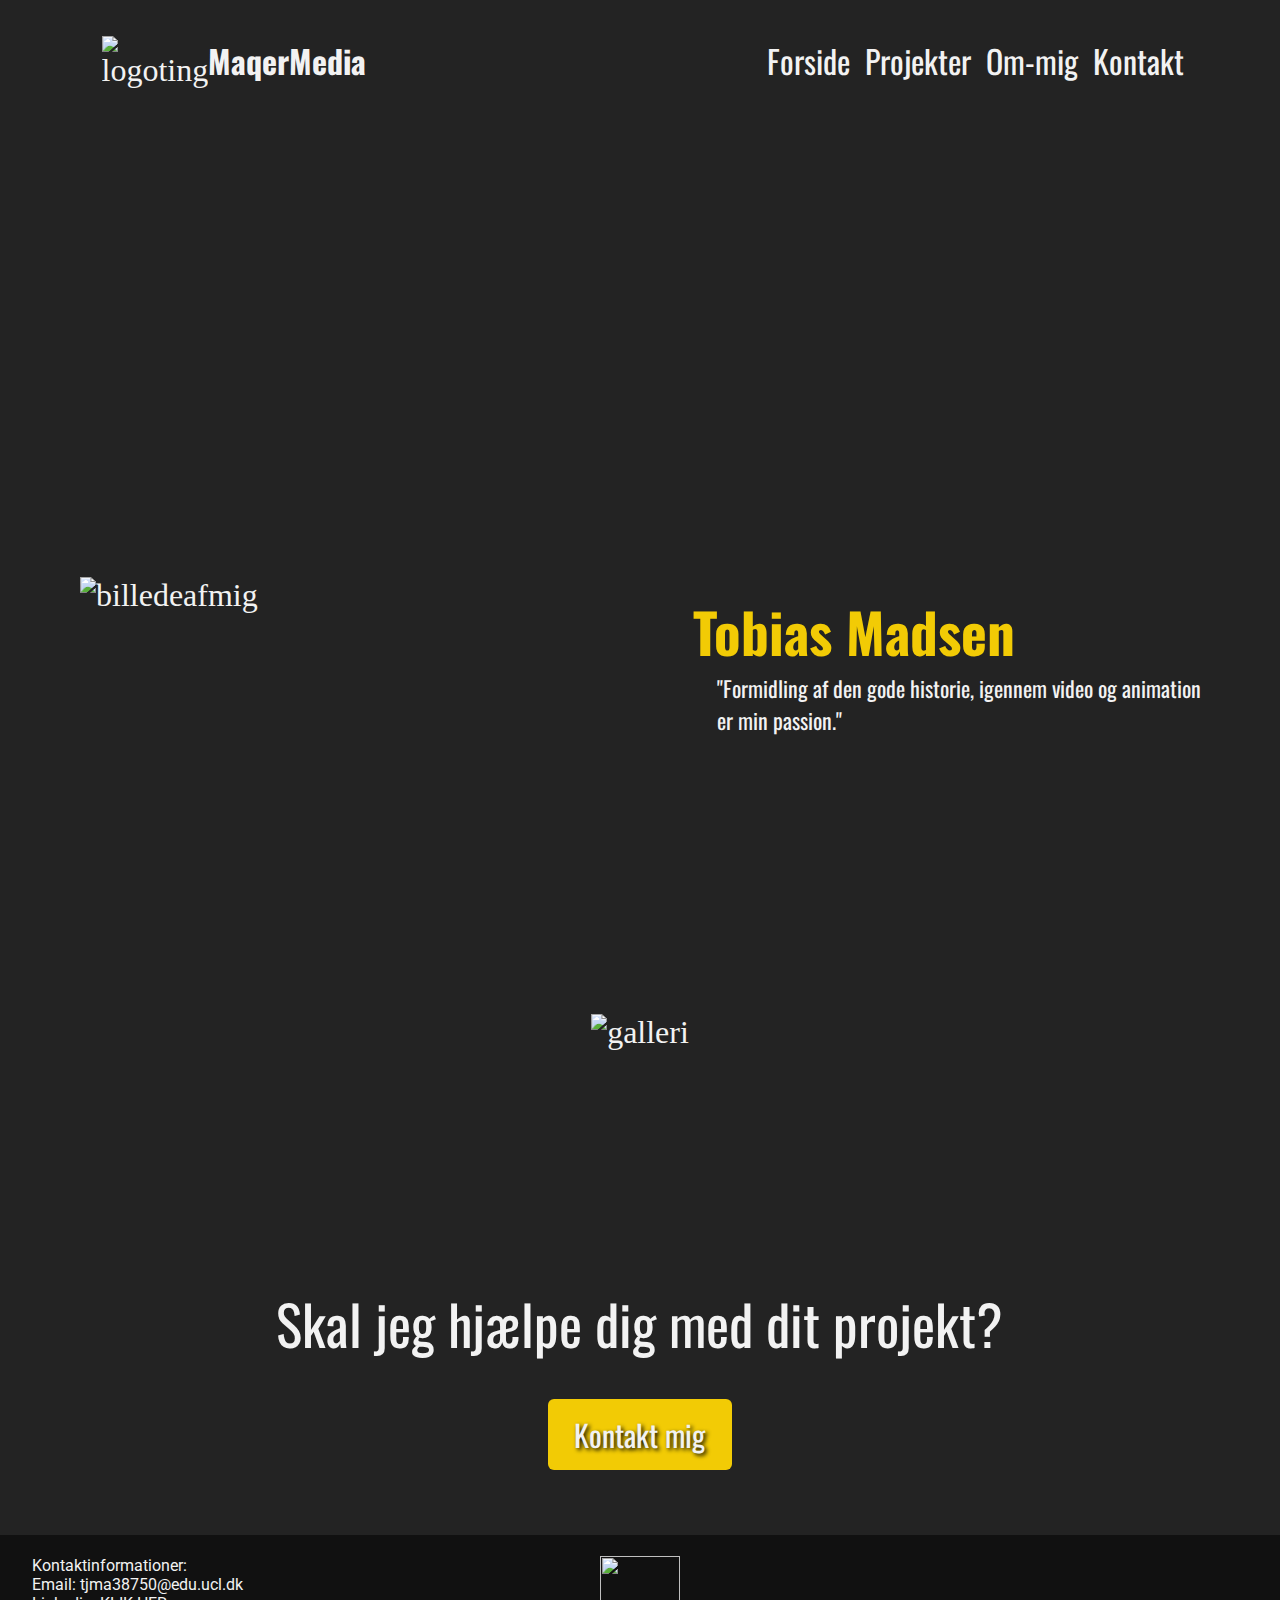
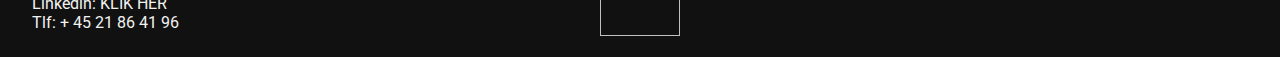
==== index.html @ d1751c5b "update index" ====
<!DOCTYPE html>
<html lang="en" dir="ltr">
  <head>
    <style>
@import url('https://fonts.googleapis.com/css2?family=Oswald:wght@200;300;400;500;600;700&family=Roboto:ital,wght@0,100;0,300;0,400;0,500;0,700;0,900;1,100;1,300;1,400;1,500;1,700;1,900&display=swap');
</style>
    <meta charset="utf-8">
    <meta name="viewport" content="width=device-width, initial-scale=1.0">
    <link rel="stylesheet" href="eksamenstyle.css">
    <title>praesentationsportfolio</title>
  </head>
  <body>
    <div class="container">
        <div class="header">MaqerMedia</div>
        <div class="navigation">
          <a href="index.html">
           <div class="forsideknap">Forside</div>
          </a>
          <a href="projektereksamen.html">
           <div class="projekterknap">Projekter</div>
          </a>
          <a href="ommig.html">
           <div class="ommigknap">Om-mig</div>
          </a>
          <a href="kontakt.html">
           <div class="kontaktknap">Kontakt</div>
           </a>
        </div>
        <div id="logo">
         <a href="index.html">
          <img src="billeder/logo-maqer.png" alt="logoting" id="logosize">
         </a>
        </div>
        <video autoplay muted loop id="myVideo">
         <source src="billeder/praesentationsvideo.mp4" type="video/mp4">
        </video>
        <div id="praesentation">
          <img src="billeder/profilbilledetest.jpg" alt="billedeafmig" id="profilbillede">
          <h1 class="praesentationsheader">Tobias Madsen</h1>
          <h2 class="praesentationstekst">"Formidling af den gode historie,
igennem video og animation er min passion."</h2>
        </div>
        <div id="projekter">
          <div class="videoprojektbox">
           <a href="projektereksamen.html#videoprojektblog">
            <video class="videoprojekt" autoplay muted loop>
            <source src="billeder/praesentationsvideo.mp4" type="video/mp4">
            </video>
           </a>
          </div>
        <div class="fotogalleribox">
            <a href="projektereksamen.html#galleriprojekt">
             <img class="fotogalleri" src="billeder/mitur.jpg" alt="galleri">
            </a>
          </div>
        <div class="movingartbox">
            <a href="projektereksamen.html#movingartprojektblog">
              <video class="movingart" autoplay muted loop>
              <source src="billeder/movingartworkshop_eksamen.mp4" type="video/mp4">
            </a>
        </div>
        </div>
         <div id="ctatekst">
           <h1 class="ctaheader">Skal jeg hjælpe dig med dit projekt?</h1>
         <div class="calltoactionknap">
           <a href="kontakt.html">
             <div class="ctabutton">Kontakt mig</div>
           </a>
         </div>
        </div>
        <div id="footer">
          <div class="footera">Kontaktinformationer:</div>
          <div class="footerb">Email: tjma38750@edu.ucl.dk</div>
          <a class="logofooterlink" href="index.html">
           <img src="billeder/logo-maqer.png" id="logofooter">
          </a>
          <div class="linkedintekst">
          <a href="https://www.linkedin.com/in/tobias-madsen-738682167" target="_blank">
          <div class="linkedin">Linkedin: KLIK HER</div>
          </a>
          <p>Tlf: + 45 21 86 41 96</p>
          </div>
        </div>
    </div>
  </body>
</html>
---- eksamenstyle.css ----
html, body {
  font-style:
  max-width: 1920px;
  margin: auto;
  background-color: #232323;
}

body * {
	margin:          unset;
	box-sizing:      unset;
	padding:         unset;
	font-size:       unset;
	color:           unset;
	text-decoration: unset;
}

a {
color: #f2f2f2;
}

@media only screen and (min-width: 1000px) {
  .container > div {
      display: flex;
      justify-content: center;
      align-items: center;
      font-size: 2em;
  }

  .container > a {
          display: flex;
          justify-content: center;
          align-items: center;
          font-size: 2em;
  }

  .header {
     font-family: 'Oswald', sans-serif;
     font-weight: bold;
     grid-area: h;
     color: #f2f2f2;
     height: 120px;
  }

  .navigation {
    top: 0;
    max-width: 100%;
    width: 75%;
    height: auto;
    grid-area: nav;
    grid-gap: 5%;
    white-space: nowrap;
    font-family: 'Oswald', sans-serif;
    font-weight: normal;
    font-size: 2px;
    color: #f2f2f2;
  }

  #logo {
     grid-area: m;
  }

  #logosize {
    margin: auto;
    padding-top: 5px;
    height: 120px;
    width: 120px;
}

  #logofooter {
     margin: auto;
     height: 80px;
     width: 80px;
  }

  .logofooterlink {
    margin: auto;
    grid-area: lofo;
    height: 80px;
    width: 80px;
    align-content: center;
    justify-content: center;
  }

  #profilbillede {
     width: 100%;
     object-fit: cover;
     grid-area: pr;
     margin-top: 10%;
     padding-left: 25%;
  }

  #myVideo {
    grid-area: hv;
    max-width: 100%;
    height: auto;
    filter: brightness(0.8);

  }

  .fotogalleri {
    width: 100%;
    height: auto;
    object-fit: cover;
  }

  .fotogalleribox {
    grid-area: et;
  }

  .videoprojekt {
      width: 100%;
      height: auto;
      object-fit: cover;
  }

  .videoprojektbox {
      grid-area: to;
  }

  .movingartbox {
     grid-area: fire;
     color: #f2f2f2;
     width: 100%;
  }

  .movingart {
    width: 100%;
    height: auto;
    object-fit: cover;
  }

  .ctaheader {
     grid-area: ctahead;
     font-weight: normal;
     font-size: 55px;
     margin-top: 10%;
     text-align: center;
  }

  .calltoactionknap {
    grid-area: ctabutt;
    background-color: #F2CB05;
    border: none;
    text-align: center;
    font-size: 30px;
    margin-top: 8%;
    margin-bottom: 15%;
    cursor: pointer;
    border-radius: 6px;
    padding: 3% 6%
  }

  .ctabutton {
    text-shadow: 2px 2px 4px black;
  }

  .footera {
    grid-area: foa;
    padding-left: 6%;
    padding-top: 4%;
  }

  .footerb {
    grid-area: fob;
    padding-left: 6%;
  }

  .linkedintekst {
    grid-area: linkdin;
    padding-left: 6%;
    padding-bottom: 25px;
  }

  #footer {
    grid-area: foot;
    display: grid;
    color: #f2f2f2;
    width: 100%;
    background-color: #111111;
    font-family: 'Roboto', sans-serif;
    font-size: 16px;
    height: auto;
    grid-template-columns: repeat(12, 1fr);
    grid-template-areas:
        ". . . . . lofo lofo . . . . ."
        "foa foa foa foa foa lofo lofo . . . . ."
        "fob fob fob fob fob lofo lofo . . . . ."
        "linkdin linkdin linkdin linkdin linkdin lofo lofo . . . . ."
        ". . . . . lofo lofo . . . . .";
  }

  .container {
      height: auto;
      display: grid;
      grid-gap: 0px;
      place-items: center;
      grid-template-columns: repeat(12, 1fr);
      grid-template-areas:
          ". m h . . . . nav nav nav nav ."
          "hv hv hv hv hv hv hv hv hv hv hv hv"
          "o o o o o o o o o o o o"
          "p p p p p p p p p p p p"
          "c c c c c c c c c c c c"
          "foot foot foot foot foot foot foot foot foot foot foot foot";
  }

  #ctatekst {
     grid-area: c;
     font-family: 'Oswald', sans-serif;
     color: #f2f2f2;
     display: grid;
     height: auto;
     grid-gap: 0%;;
     place-items: center;
     grid-template-columns: repeat(12, 1fr);
     grid-template-areas:
         ". ctahead ctahead ctahead ctahead ctahead ctahead ctahead ctahead ctahead ctahead ."
         ". . . ctabutt ctabutt ctabutt ctabutt ctabutt ctabutt . . .";
  }

  #projekter {
     grid-area: p;
     height: auto;
     color: #f2f2f2e;
     display: grid;
     grid-gap: 0%;
     place-items: center;
     grid-template-columns: repeat(12, 1fr);
     grid-template-areas:
         "to to to to to to to to to to to to"
         "et et et et et et et et et et et et"
         "fire fire fire fire fire fire fire fire fire fire fire fire";
  }

  #praesentation {
     grid-area: o;
     height: auto;
     color: #f2f2f2;
     display: grid;
     height: 100%;
     grid-gap: 0%;
     place-items: center;
     grid-template-columns: repeat(12, 1fr);
     grid-template-areas:
         "pr pr pr pr pr pr prhe prhe prhe prhe prhe prhe"
         "pr pr pr pr pr pr prte prte prte prte prte prte"
         "pr pr pr pr pr pr . . . . . .";
  }

  .praesentationsheader {
     grid-area: prhe;
     font-family: 'Oswald', sans-serif;
     font-weight: bold;
     font-size: 55px;
     padding-right: 33%;
     padding-top: 50%;
     color: #F2CB05;
     text-align: left;
  }

  .praesentationstekst {
     grid-area: prte;
     font-family: 'Oswald', sans-serif;
     font-weight: normal;
     font-size: 22px;
     color: #f2f2f2;
     text-align: left;
     padding-left: 12%;
     margin-bottom: 120px;
     margin-right: 60px;
  }
}

@media only screen and (max-width: 1000px) {
  .container > div {
      display: flex;
      justify-content: center;
      align-items: center;
      font-size: 2em;
  }

  .container > a {
          display: flex;
          justify-content: center;
          align-items: center;
          font-size: 2em;
  }

  .header {
     font-family: 'Oswald', sans-serif;
     font-weight: bold;
     grid-area: h;
     color: #f2f2f2;
     height: 100px;
  }

  .navigation {
    position: sticky;
    top: 0;
    max-width: 100%;
    width: 100%;
    height: auto;
    grid-area: nav;
    grid-gap: 4%;
    white-space: nowrap;
    font-family: 'Oswald', sans-serif;
    font-weight: normal;
    color: #f2f2f2;
    background-color: #111111;
    padding-top: 4%;
    padding-bottom: 4%;
  }

  #logo {
     grid-area: m;
  }

  #logosize {
    margin: auto;
    padding-top: 5px;
    height: 120px;
    width: 120px;
}

  #logofooter {
     margin: auto;
     height: 75px;
     width: 75px;
     padding-top: 3%;
  }

  .logofooterlink {
    margin: auto;
    grid-area: lofo;
    height: 80px;
    width: 80px;
    align-content: center;
    justify-content: center;
  }

  #profilbillede {
     width: 248%;
     padding-left: 10%;
     object-fit: cover;
     grid-area: pr;
     margin-top: 50%;
     padding-left: 100px;
  }

  #myVideo {
    grid-area: hv;
    max-width: 100%;
    height: auto;
    filter: brightness(0.8);

  }

  .praesentationsheader {
     grid-area: prhe;
     font-family: 'Oswald', sans-serif;
     font-weight: bold;
     font-size: 57px;
     text-align: left;
     padding-left: 75%;
     padding-top: 40%;
     color: #F2CB05;
  }

  .praesentationstekst {
     grid-area: prte;
     font-family: 'Oswald', sans-serif;
     font-weight: normal;
     font-size: 22px;
     color: #f2f2f2;
     text-align: left;
     padding-left: 66px;
     margin-bottom: 60%;
     margin-right: 30px;
  }

  .fotogalleri {
    width: 100%;
    height: auto;
    object-fit: cover;
  }

  .fotogalleribox {
    grid-area: et;
  }

  .videoprojekt {
      width: 100%;
      height: auto;
      object-fit: cover;
  }

  .videoprojektbox {
      grid-area: to;
  }

  .movingartbox {
     grid-area: fire;
     color: #f2f2f2;
     width: 100%;
  }

  .movingart {
    width: 100%;
    height: auto;
    object-fit: cover;
  }

  .ctaheader {
     grid-area: ctahead;
     font-weight: normal;
     font-size: 45px;
     margin-top: 10%;
     text-align: center;
  }

  .calltoactionknap {
    grid-area: ctabutt;
    background-color: #F2CB05;
    border: none;
    text-align: center;
    font-size: 30px;
    margin-top: 8%;
    margin-bottom: 15%;
    cursor: pointer;
    border-radius: 6px;
    padding: 3% 6%
  }

  .ctabutton {
    text-shadow: 2px 2px 4px black;
  }

  .footera {
    grid-area: foa;
    padding-left: 6%;
    padding-top: 4%;
  }

  .footerb {
    grid-area: fob;
    padding-left: 6%;
  }

  .linkedintekst {
    grid-area: linkdin;
    padding-left: 6%;
  }

  #footer {
    grid-area: foot;
    display: grid;
    color: #f2f2f2;
    width: 100%;
    background-color: #111111;
    font-family: 'Roboto', sans-serif;
    font-size: 12px;
    height: auto;
    grid-template-columns: repeat(12, 1fr);
    grid-template-areas:
        ". . . . . lofo lofo . . . . ."
        "foa foa foa foa foa lofo lofo . . . . ."
        "fob fob fob fob fob lofo lofo . . . . ."
        "linkdin linkdin linkdin linkdin linkdin lofo lofo . . . . ."
        ". . . . . lofo lofo . . . . .";
  }

  .container {
      height: auto;
      display: grid;
      grid-gap: 0px;
      place-items: center;
      grid-template-columns: repeat(12, 1fr);
      grid-template-areas:
          ". m m . . h h . . . . ."
          "hv hv hv hv hv hv hv hv hv hv hv hv"
          "nav nav nav nav nav nav nav nav nav nav nav nav"
          "o o o o o o o o o o o o"
          "p p p p p p p p p p p p"
          "c c c c c c c c c c c c"
          "foot foot foot foot foot foot foot foot foot foot foot foot";
  }

  #ctatekst {
     grid-area: c;
     font-family: 'Oswald', sans-serif;
     height: auto;
     color: #f2f2f2;
     display: grid;
     height: auto;
     grid-gap: 0%;;
     place-items: center;
     grid-template-columns: repeat(12, 1fr);
     grid-template-areas:
         ". ctahead ctahead ctahead ctahead ctahead ctahead ctahead ctahead ctahead ctahead ."
         ". . . ctabutt ctabutt ctabutt ctabutt ctabutt ctabutt . . .";
  }

  #projekter {
     grid-area: p;
     height: auto;
     color: #f2f2f2e;
     display: grid;
     grid-gap: 0%;
     place-items: center;
     grid-template-columns: repeat(12, 1fr);
     grid-template-areas:
         "to to to to to to to to to to to to"
         "et et et et et et et et et et et et"
         "fire fire fire fire fire fire fire fire fire fire fire fire";
  }

  #praesentation {
     grid-area: o;
     height: auto;
     color: #f2f2f2;
     display: grid;
     height: 100%;
     grid-gap: 0%;
     margin-top: -20%;
     place-items: center;
     grid-template-columns: repeat(12, 1fr);
     grid-template-areas:
         "pr pr pr pr pr pr pr prhe . . . ."
         "pr pr pr pr pr pr pr prte prte prte prte .";
  }

  .contaionerprojekterfooter {
      height: auto;
      display: grid;
      grid-gap: 0px;
      place-items: center;
      grid-template-columns: repeat(12, 1fr);
      grid-template-areas:
          "foot foot foot foot foot foot foot foot foot foot foot foot";
  }
}

box-sizing: border-box; {
}

 .overskrift {
   display: flex;
   align-items: center;
   justify-content: center;
   font-family: 'Oswald', sans-serif;
   font-weight: normal;
   font-size: 300%;
   color: #f2f2f2;
   padding-top: 30px;
   padding-bottom: 30px;
   background-color: #111111;
}

 .projekterblog {
   display: flex;
   align-items: center;
   justify-content: center;
 }

 .blog {
   width: 100%;
   padding-bottom: 40px;
 }

 .projekttitel {
   display: flex;
   align-items: center;
   justify-content: center;
   font-family: 'Oswald', sans-serif;
   font-weight: normal;
   font-size: 200%;
   padding-bottom: 20px;
   color: #f2f2f2;
 }

 #videoprojektblog {
   width: 65%;
   display: flex;
   justify-content: center;
   align-items: center;
   margin-left: auto;
   margin-right: auto;
 }

 #movingartprojektblog {
   width: 50%;
   display: flex;
   justify-content: center;
   align-items: center;
   margin-left: auto;
   margin-right: auto;
 }

 #undervandetblog {
   width: 50%;
   display: flex;
   justify-content: center;
   align-items: center;
   margin-left: auto;
   margin-right: auto;
 }

 .blogindlaeg {
    padding: 20px;
    margin-top: 40px;
    background-color: #111111;
 }

 .projektbeskrivelse {
   font-family: 'Oswald', sans-serif;
   margin-left: auto;
   margin-right: auto;
   width: 50%;
   font-size: 115%;
   padding-top: 10px;
   padding-bottom: 10px;
   color: #f2f2f2;
}

.projektblogbody {
  margin-left: auto;
  font-family: 'Roboto', sans-serif;
    margin-right: auto;
    width: 50%;
    color: #f2f2f2;
}

.sprite {
	width: 500px;
	height: 1000px;
	background: url('billeder/fireworkanimation-01.png') 0 0 no-repeat;
	animation: play 1s steps(11) infinite;
  margin-left: auto;
  margin-right: auto;
}

@media only screen and (max-width: 600px) {
  .sprite {
    width: 410px;
 }
}

@keyframes play {
	0%{background-position:0px;}
   100% { background-position: -5500px; }
}

.neon {
  font-family: Brush Script MT, cursive;
  color: white;
  display: flex;
  justify-content: center;
  align-items: center;
  margin-left: auto;
  margin-right: auto;
  font-size: 650%;
  height: 200px;
  text-shadow:
   0 0 0.125em white,
   0 0 0.60em white;
   animation: glow 1s ease-in-out infinite;
   animation-name: neonanimation;
   animation-duration: 4s;
   animation-iteration-count: infinite;
}

@keyframes neonanimation {
  0% {
    transform: style;
    color: grey;
    text-shadow:
     0 0 black,
     0 0 black;
  }
  10% {
    transform: style;
    color: white;
    text-shadow:
     0 0 0.140em white,
     0 0 0.8em white;
  }
  97% {
    transform: style;
    color: white;
    text-shadow:
     0 0 0.120em white,
     0 0 0.4em white;
  }
  99% {
    transform: style;
    color: grey;
    text-shadow:
     0 0 black,
     0 0 black;
  }
  100% {
    transform: style;
    text-shadow:
     0 0 0.140em white,
     0 0 0.8em white;
  }
}

@media only screen and (max-width: 1000px) {
  .neon {
    font-size: 350%;
 }
}

.billede1 {
  grid-area: bill1;
  width: 100%;
}

.billede2 {
  grid-area: bill2;
  width: 100%;
}

.billede3 {
  grid-area: bill3;
  width: 100%;
}

.billede4 {
  grid-area: bill4;
  width: 100%;
}

.billede5 {
  grid-area: bill5;
  width: 100%;
}

.billede6 {
  grid-area: bill6;
  width: 100%;
}

.billede7 {
  grid-area: bill7;
  width: 100%;
}

.billede8 {
  grid-area: bill8;
  width: 100%;
}

#galleriprojekt {
  display: grid;
  grid-gap: 0px;
  margin-left: auto;
  margin-right: auto;
  grid-template-columns: repeat(12, 1fr);
  grid-template-areas:
      ". bill1 bill1 bill1 bill1 bill1 bill2 bill2 bill2 bill2 bill2 ."
      ". bill3 bill3 bill3 bill3 bill3 bill4 bill4 bill4 bill4 bill4 ."
      ". bill5 bill5 bill5 bill5 bill5 bill6 bill6 bill6 bill6 bill6 ."
      ". bill7 bill7 bill7 bill7 bill7 bill8 bill8 bill8 bill8 bill8 .";
}

.forsideknap:hover {
  color: #F2CB05;
}

.projekterknap:hover {
  color: #F2CB05;
}

.ommigknap:hover {
  color: #F2CB05;
}

.kontaktknap:hover {
  color: #F2CB05;
}

.calltoactionknap:hover {
  background-color: #BFA000;
}

.profilbillede2 {
  width: 50%;
  display: flex;
  align-items: center;
  justify-content: center;
  margin-left: auto;
  margin-right: auto;
}

.blogindlaegvideoommig {
  background-color: #111111;
  padding-bottom: 20px;
}

.kompetencegrid {
  display: flex;
  justify-content: center;
  align-items: center;
  grid-gap: 2.5%;
  background-color: #111111;
  padding-top: 15px;
  padding-bottom: 30px;
  margin-bottom: 30px;
}

.adobeanimate {
  grid-area: adan;
  width: 5%;
  height: auto;
}

.adobepremier {
  grid-area: adpr;
  width: 5%;
  height: auto;
}

.adobelight {
  grid-area: adli;
  width: 5%;
  height: auto;
}

.adobephoto {
  grid-area: adph;
  width: 5%;
  height: auto;
}

.adobeill {
  grid-area: adil;
  width: 5%;
  height: auto;
}

.adobeind {
  grid-area: adin;
  width: 5%;
  height: auto;
}

.adobexd {
  grid-area: adxd;
  width: 5%;
  height: auto;
}

.kontakticoner {
  text-align: center;
  padding-top: 35px;
}

.iconlinks {
  width: 13%;
  height: auto;
}

.projektbeskrivelsekontakt {
  text-align: center;
  font-family: 'Oswald', sans-serif;
  margin-left: auto;
  margin-right: auto;
  max-width: 65%;
  font-size: 155%;
  padding-top: 3%;
  padding-bottom: 10px;
  color: #f2f2f2;
}

.projektblogbodykontakt {
  text-align: center;
  margin-left: auto;
  font-family: 'Roboto', sans-serif;
    margin-right: auto;
    width: 50%;
    color: #f2f2f2;
    background-color: #111111;
}
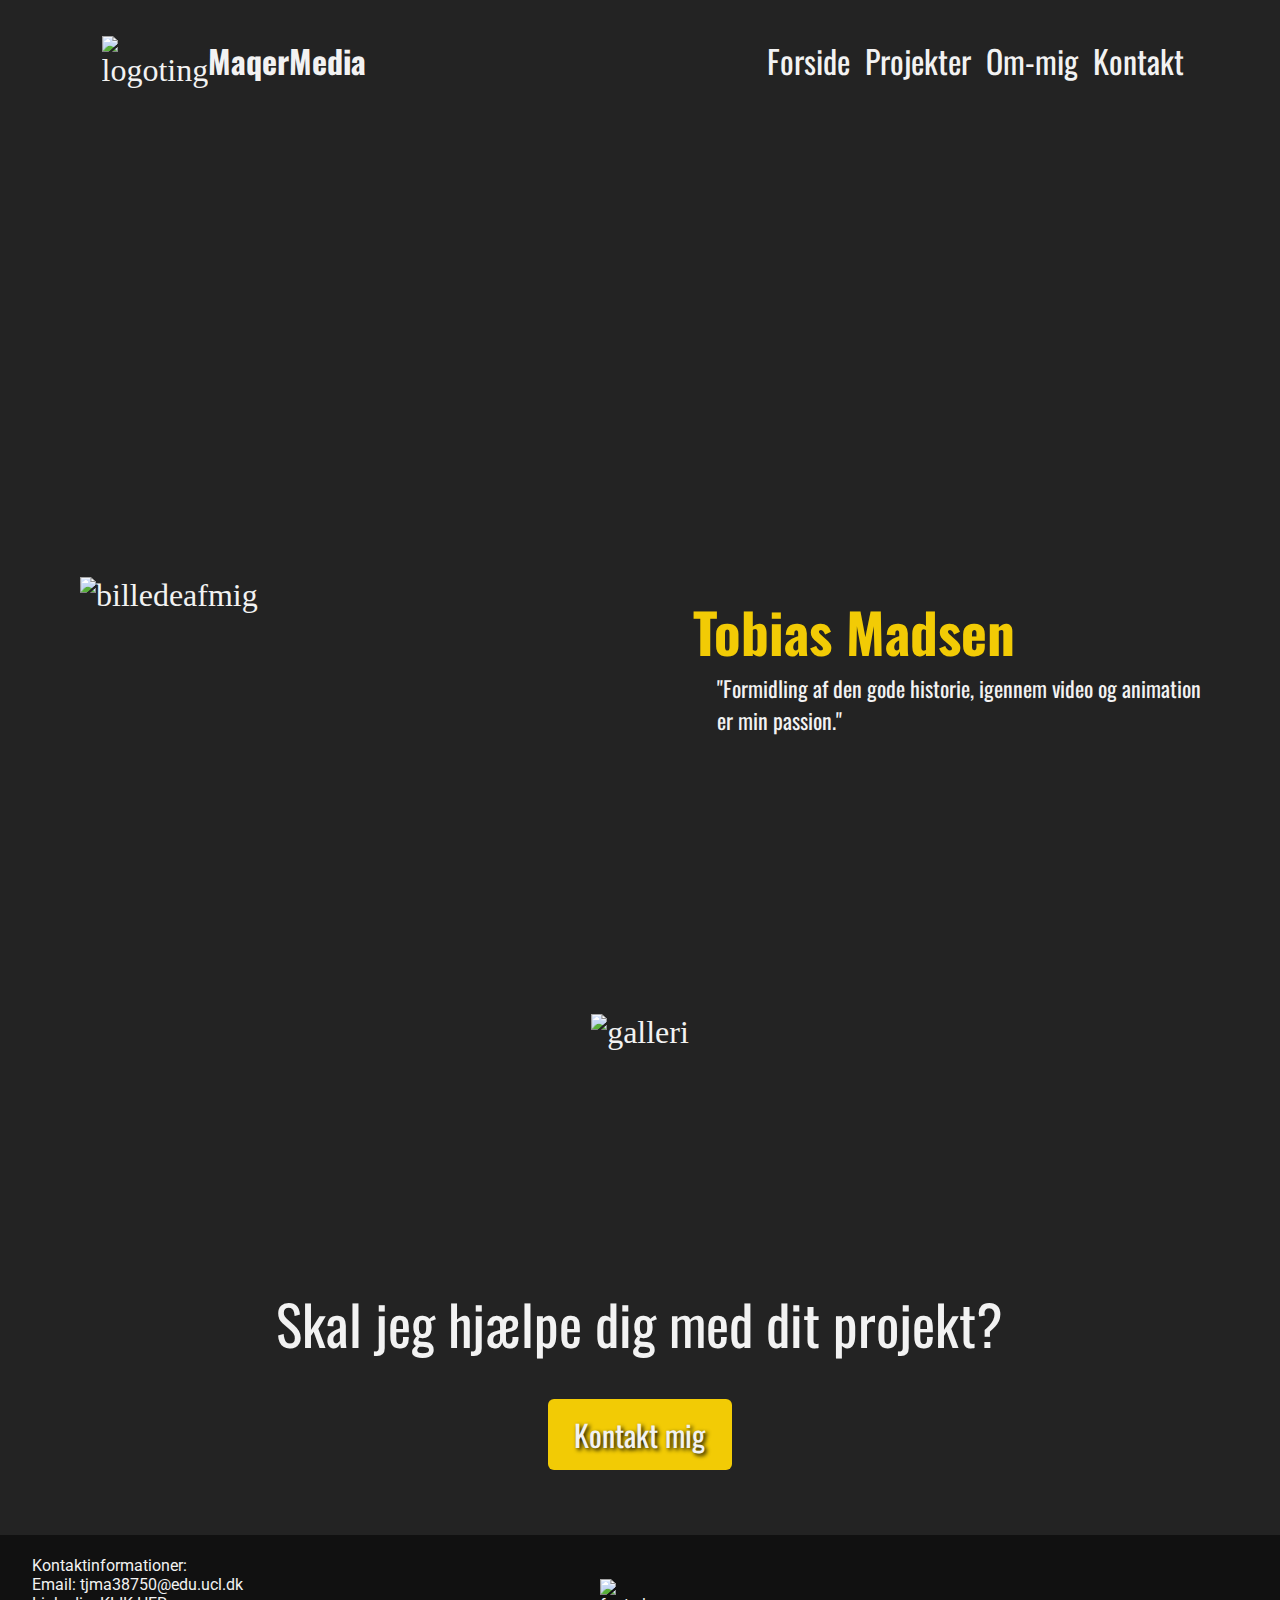
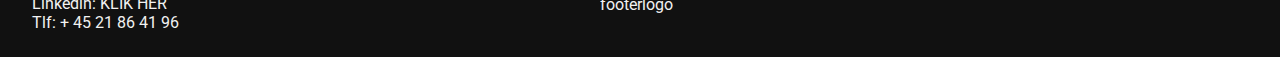
==== commit 4346ab20: "update" ====
--- a/index.html
+++ b/index.html
@@ -57,7 +57,8 @@
             <a href="projektereksamen.html#movingartprojektblog">
               <video class="movingart" autoplay muted loop>
               <source src="billeder/movingartworkshop_eksamen.mp4" type="video/mp4">
-            </a>
+              </video>
+             </a>
         </div>
         </div>
          <div id="ctatekst">
@@ -72,7 +73,7 @@
           <div class="footera">Kontaktinformationer:</div>
           <div class="footerb">Email: tjma38750@edu.ucl.dk</div>
           <a class="logofooterlink" href="index.html">
-           <img src="billeder/logo-maqer.png" id="logofooter">
+           <img src="billeder/logo-maqer.png" alt="footerlogo" id="logofooter">
           </a>
           <div class="linkedintekst">
           <a href="https://www.linkedin.com/in/tobias-madsen-738682167" target="_blank">
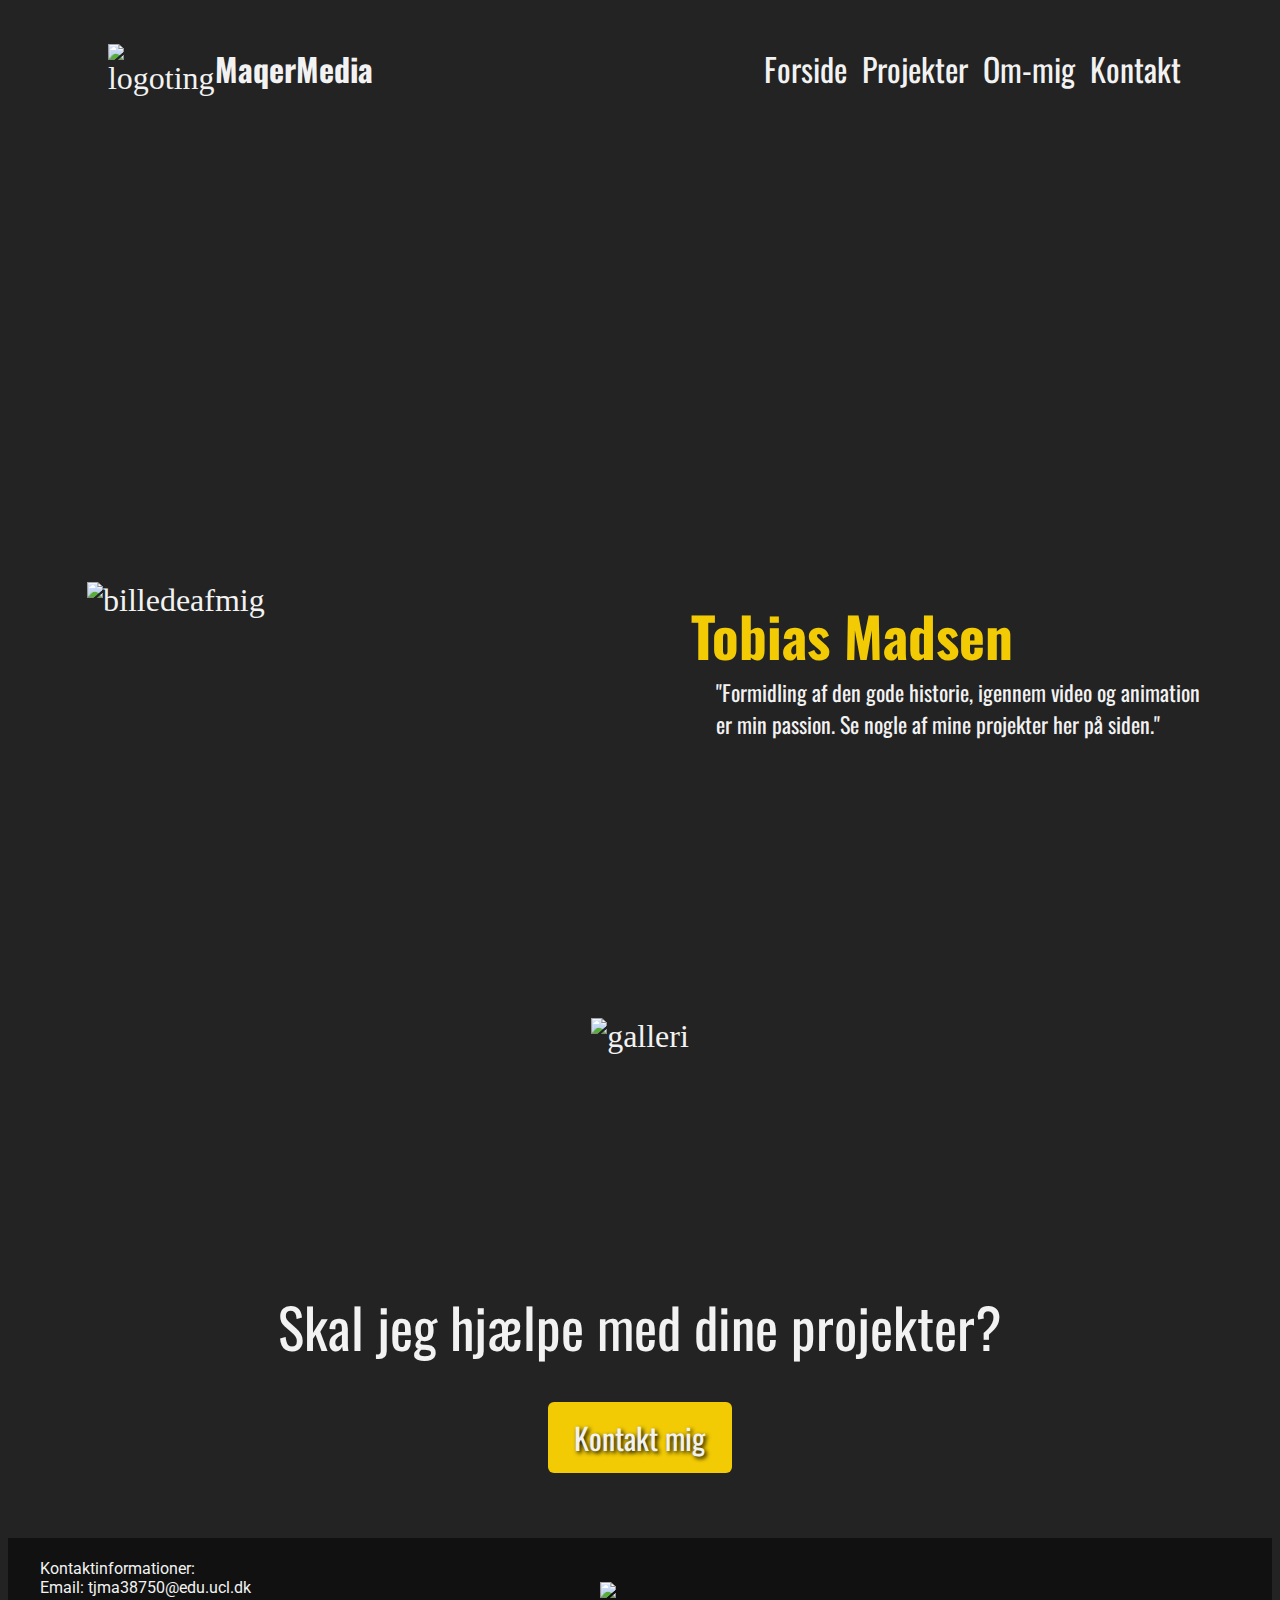
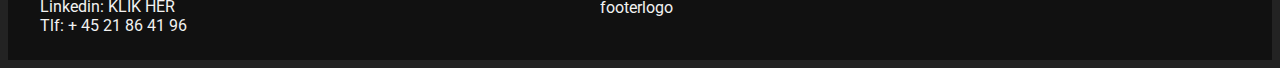
==== commit 850140d7: "update body text" ====
--- a/index.html
+++ b/index.html
@@ -38,7 +38,7 @@
           <img src="billeder/profilbilledetest.jpg" alt="billedeafmig" id="profilbillede">
           <h1 class="praesentationsheader">Tobias Madsen</h1>
           <h2 class="praesentationstekst">"Formidling af den gode historie,
-igennem video og animation er min passion."</h2>
+igennem video og animation er min passion. Se nogle af mine projekter her på siden."</h2>
         </div>
         <div id="projekter">
           <div class="videoprojektbox">
@@ -62,7 +62,7 @@
         </div>
         </div>
          <div id="ctatekst">
-           <h1 class="ctaheader">Skal jeg hjælpe dig med dit projekt?</h1>
+           <h1 class="ctaheader">Skal jeg hjælpe med dine projekter?</h1>
          <div class="calltoactionknap">
            <a href="kontakt.html">
              <div class="ctabutton">Kontakt mig</div>
--- a/eksamenstyle.css
+++ b/eksamenstyle.css
@@ -1,8 +1,11 @@
 html, body {
   font-style:
-  max-width: 1920px;
   margin: auto;
   background-color: #232323;
+}
+
+html {
+  max-width: 2000px;
 }
 
 body * {
@@ -276,14 +279,14 @@
       display: flex;
       justify-content: center;
       align-items: center;
-      font-size: 2em;
+      font-size: 1.4em;
   }
 
   .container > a {
           display: flex;
           justify-content: center;
           align-items: center;
-          font-size: 2em;
+          font-size: 1.4em;
   }
 
   .header {
@@ -318,8 +321,8 @@
   #logosize {
     margin: auto;
     padding-top: 5px;
-    height: 120px;
-    width: 120px;
+    height: 100%;
+    width: 100%;
 }
 
   #logofooter {
@@ -343,7 +346,7 @@
      padding-left: 10%;
      object-fit: cover;
      grid-area: pr;
-     margin-top: 50%;
+     margin-top: 230px;
      padding-left: 100px;
   }
 
@@ -641,7 +644,7 @@
 
 @media only screen and (max-width: 600px) {
   .sprite {
-    width: 410px;
+    width: 100%;
  }
 }
 
@@ -651,7 +654,7 @@
 }
 
 .neon {
-  font-family: Brush Script MT, cursive;
+  font-family: 'Oswald', sans-serif;;
   color: white;
   display: flex;
   justify-content: center;
@@ -708,7 +711,7 @@
 
 @media only screen and (max-width: 1000px) {
   .neon {
-    font-size: 350%;
+    font-size: 200%;
  }
 }
 
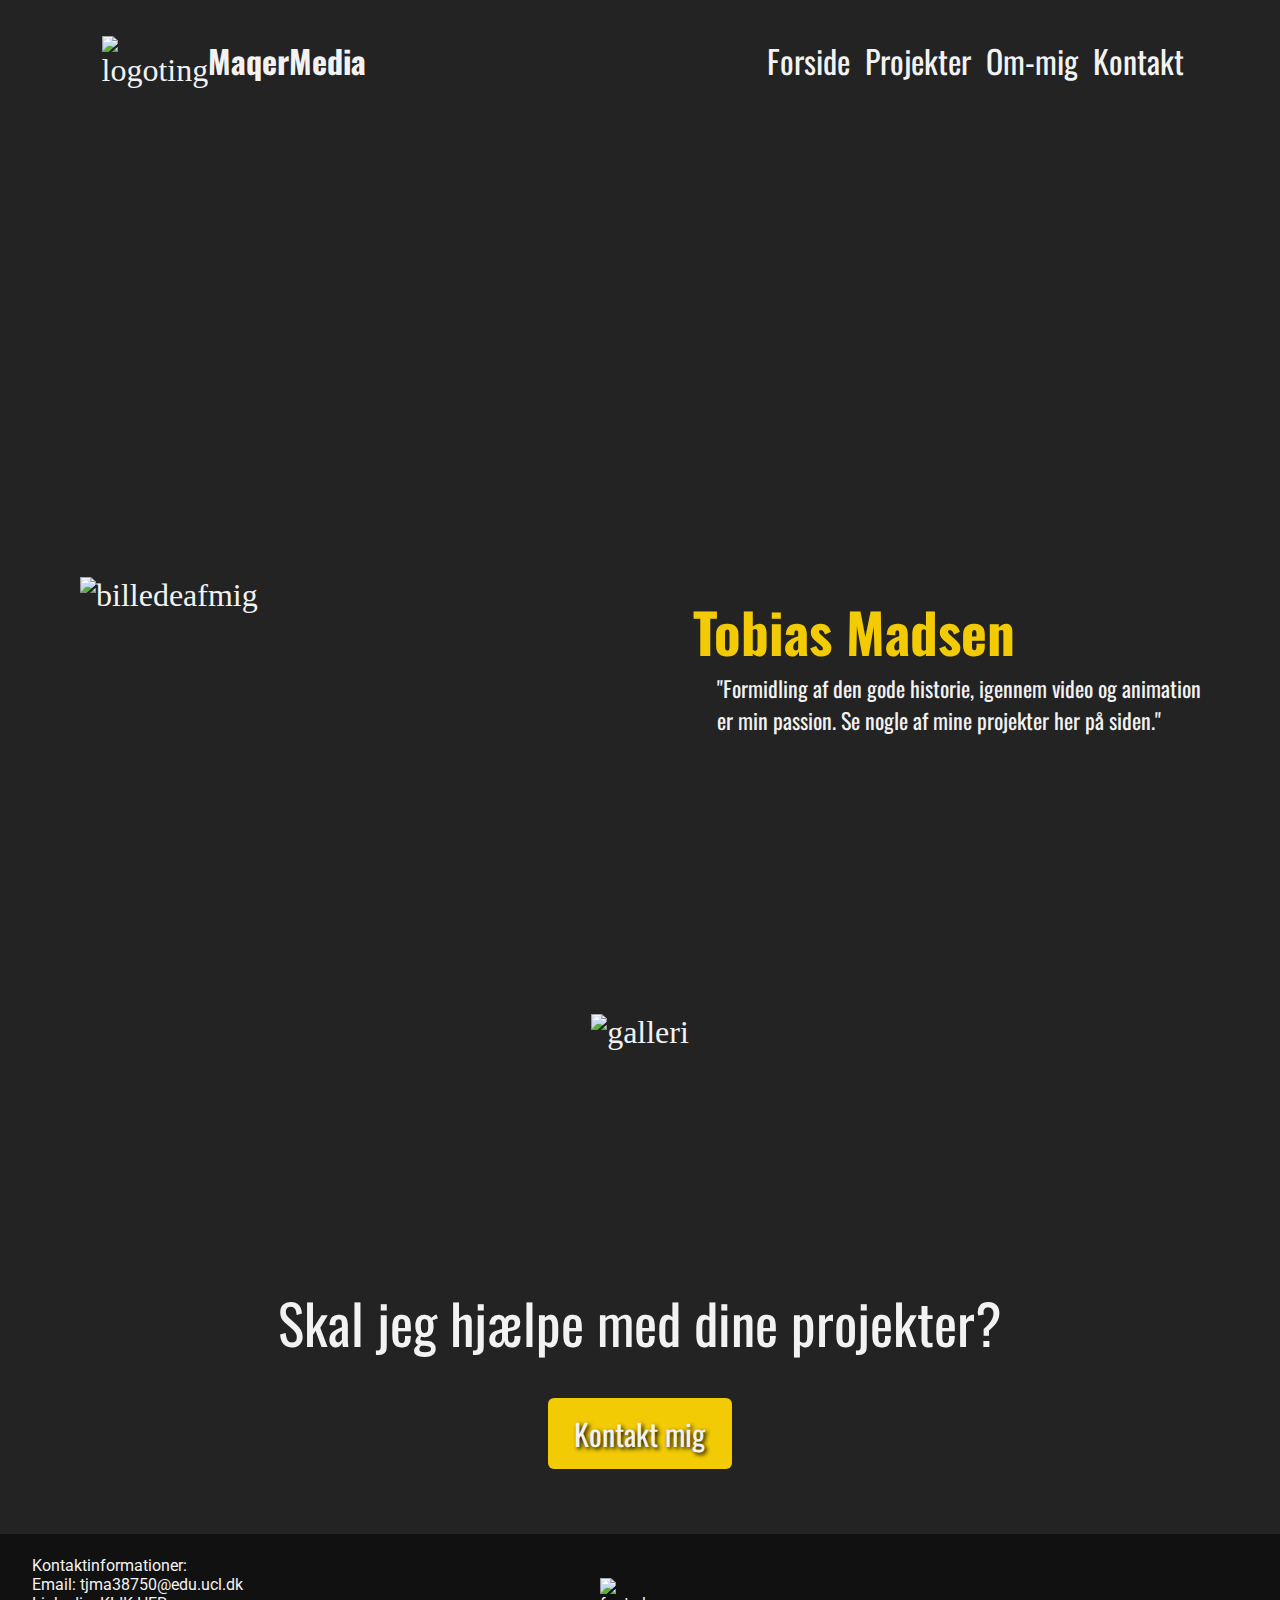
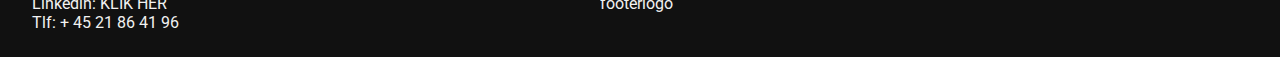
==== commit 5f1ebc7c: "update da lang" ====
--- a/index.html
+++ b/index.html
@@ -1,5 +1,5 @@
 <!DOCTYPE html>
-<html lang="en" dir="ltr">
+<html lang="da" dir="ltr">
   <head>
     <style>
 @import url('https://fonts.googleapis.com/css2?family=Oswald:wght@200;300;400;500;600;700&family=Roboto:ital,wght@0,100;0,300;0,400;0,500;0,700;0,900;1,100;1,300;1,400;1,500;1,700;1,900&display=swap');
--- a/eksamenstyle.css
+++ b/eksamenstyle.css
@@ -1,20 +1,19 @@
 html, body {
-  font-style:
-  margin: auto;
+  ;margin: auto;
   background-color: #232323;
 }
 
 html {
-  max-width: 2000px;
+  max-width: 1920px;
 }
 
 body * {
+  color:           unset;
 	margin:          unset;
-	box-sizing:      unset;
-	padding:         unset;
+  text-decoration: unset;
 	font-size:       unset;
-	color:           unset;
-	text-decoration: unset;
+  box-sizing:      unset;
+  padding:         unset;
 }
 
 a {
@@ -224,7 +223,7 @@
   #projekter {
      grid-area: p;
      height: auto;
-     color: #f2f2f2e;
+     color: #f2f2f2;
      display: grid;
      grid-gap: 0%;
      place-items: center;
@@ -346,7 +345,7 @@
      padding-left: 10%;
      object-fit: cover;
      grid-area: pr;
-     margin-top: 230px;
+     margin-top: 310px;
      padding-left: 100px;
   }
 
@@ -506,7 +505,7 @@
   #projekter {
      grid-area: p;
      height: auto;
-     color: #f2f2f2e;
+     color: #f2f2f2;
      display: grid;
      grid-gap: 0%;
      place-items: center;
@@ -541,9 +540,6 @@
       grid-template-areas:
           "foot foot foot foot foot foot foot foot foot foot foot foot";
   }
-}
-
-box-sizing: border-box; {
 }
 
  .overskrift {
@@ -674,35 +670,30 @@
 
 @keyframes neonanimation {
   0% {
-    transform: style;
     color: grey;
     text-shadow:
      0 0 black,
      0 0 black;
   }
   10% {
-    transform: style;
     color: white;
     text-shadow:
      0 0 0.140em white,
      0 0 0.8em white;
   }
   97% {
-    transform: style;
     color: white;
     text-shadow:
      0 0 0.120em white,
      0 0 0.4em white;
   }
   99% {
-    transform: style;
     color: grey;
     text-shadow:
      0 0 black,
      0 0 black;
   }
   100% {
-    transform: style;
     text-shadow:
      0 0 0.140em white,
      0 0 0.8em white;
